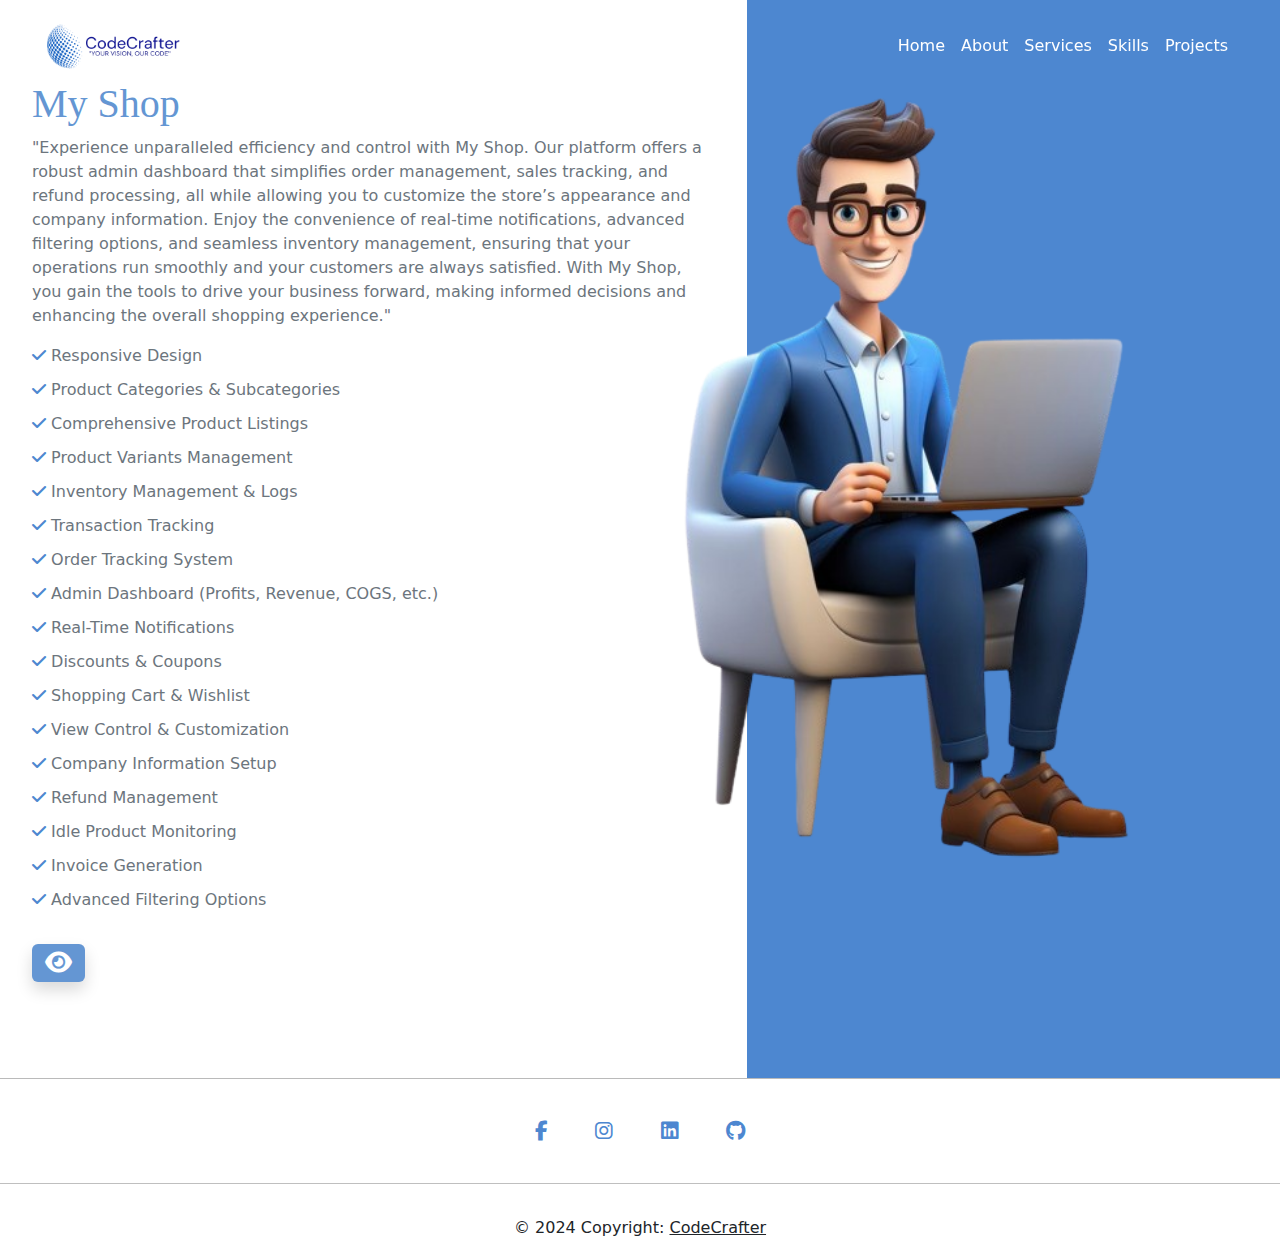
==== myShop.html @ 8701192d "Add files via upload" ====
<!DOCTYPE html>
<html lang="en">

<head>
    <meta charset="UTF-8">
    <meta name="viewport" content="width=device-width, initial-scale=1.0">
    <title>My Shop</title>
    <link rel="stylesheet" href="https://cdnjs.cloudflare.com/ajax/libs/font-awesome/6.6.0/css/all.min.css">
    <link href="https://cdn.jsdelivr.net/npm/bootstrap@5.3.0/dist/css/bootstrap.min.css" rel="stylesheet">
    <link href="https://cdn.jsdelivr.net/npm/aos@2.3.4/dist/aos.css" rel="stylesheet">
    <link href="css/myshop.css" rel="stylesheet">
</head>

<body>
    <nav class="navbar navbar-expand-lg navbar-custom fixed-top">
        <div class="container-fluid">
            <a class="navbar-brand" href="#"><img src="images/logo.png" alt="logo" width="auto" height="50"></a>
            <button class="navbar-toggler" type="button" data-bs-toggle="collapse" data-bs-target="#navbarNav"
                aria-controls="navbarNav" aria-expanded="false" aria-label="Toggle navigation">
                <span class="navbar-toggler-icon"></span>
            </button>
            <div class="collapse navbar-collapse" id="navbarNav">
                <ul class="navbar-nav ms-auto">
                    <li class="nav-item">
                        <a class="nav-link" href="index.html">Home</a>
                    </li>
                    <li class="nav-item">
                        <a class="nav-link" href="index.html#about-section">About</a>
                    </li>
                    <li class="nav-item">
                        <a class="nav-link" href="index.html#services-section">Services</a>
                    </li>
                    <li class="nav-item">
                        <a class="nav-link" href="index.html#skills-section">Skills</a>
                    </li>
                    <li class="nav-item">
                        <a class="nav-link" href="index.html#projects-section">Projects</a>
                    </li>
                </ul>
            </div>
        </div>
    </nav>
    <div class="container-fluid">
        <div class="row no-gutters">
            <div class="col-md-7 left-panel">
                <h1 class="title">My Shop </h1>
                <p class="descr text-secondary">"Experience unparalleled efficiency and control with My Shop. Our
                    platform offers a robust admin
                    dashboard that simplifies order management, sales tracking, and refund processing, all while
                    allowing you to customize the store’s appearance and company information. Enjoy the convenience of
                    real-time notifications, advanced filtering options, and seamless inventory management, ensuring
                    that your operations run smoothly and your customers are always satisfied. With My Shop, you gain
                    the tools to drive your business forward, making informed decisions and enhancing the overall
                    shopping experience."</p>

                <ul class="descr text-secondary">
                    <li><i class="fa-solid fa-check" style="color: #4d87d0;"></i> Responsive Design</li>
                    <li><i class="fa-solid fa-check" style="color: #4d87d0;"></i> Product Categories & Subcategories
                    </li>
                    <li><i class="fa-solid fa-check" style="color: #4d87d0;"></i> Comprehensive Product Listings</li>
                    <li><i class="fa-solid fa-check" style="color: #4d87d0;"></i> Product Variants Management</li>
                    <li><i class="fa-solid fa-check" style="color: #4d87d0;"></i> Inventory Management & Logs</li>
                    <li><i class="fa-solid fa-check" style="color: #4d87d0;"></i> Transaction Tracking</li>
                    <li><i class="fa-solid fa-check" style="color: #4d87d0;"></i> Order Tracking System</li>
                    <li><i class="fa-solid fa-check" style="color: #4d87d0;"></i> Admin Dashboard (Profits, Revenue,
                        COGS, etc.)</li>
                    <li><i class="fa-solid fa-check" style="color: #4d87d0;"></i> Real-Time Notifications</li>
                    <li><i class="fa-solid fa-check" style="color: #4d87d0;"></i> Discounts & Coupons</li>
                    <li><i class="fa-solid fa-check" style="color: #4d87d0;"></i> Shopping Cart & Wishlist</li>
                    <li><i class="fa-solid fa-check" style="color: #4d87d0;"></i> View Control & Customization</li>
                    <li><i class="fa-solid fa-check" style="color: #4d87d0;"></i> Company Information Setup</li>
                    <li><i class="fa-solid fa-check" style="color: #4d87d0;"></i> Refund Management</li>
                    <li><i class="fa-solid fa-check" style="color: #4d87d0;"></i> Idle Product Monitoring</li>
                    <li><i class="fa-solid fa-check" style="color: #4d87d0;"></i> Invoice Generation</li>
                    <li><i class="fa-solid fa-check" style="color: #4d87d0;"></i> Advanced Filtering Options</li>
                </ul>
                <div class="gallery mt-3 py-3">
                    <a onclick="openModal('images/my-shop-images/shop1.png', 'Image 1 Description')" class="btn shadow" style="background-color: #6496d3;"><i
                            class="fa-solid fa-eye fa-xl" style="color: #fff; cursor: pointer;"></i></a>
                </div>
            </div>
            <div class="col-md-5 d-none d-md-block right-panel">
                <img src="images/project.png"
                    alt="Background Image" class="background-image" data-aos="fade-left" data-aos-duration="3000">
            </div>
        </div>
    </div>

    <div class="modal fade" id="imageModal" tabindex="-1" aria-labelledby="modalLabel" aria-hidden="true">
        <div class="modal-dialog modal-dialog-centered modal-lg">
            <div class="modal-content">
                <button type="button" class="btn-close d-block d-md-none ms-3" data-bs-dismiss="modal"
                    aria-label="Close"></button>
                <div class="modal-body">
                    <img id="modalImage" src="" alt="Modal Image">
                    <div class="modal-nav">
                        <button class="btn btn-light" onclick="prevImage()">&#10094;</button>
                        <button class="btn btn-light" onclick="nextImage()">&#10095;</button>
                    </div>
                </div>

            </div>
        </div>
    </div>
    <div class="container-fluid p-0 shadow" style="border-top: 1px solid #4443435e;">
        <footer class="text-center text-white" style="background-color: #ffffff;">
            <div class="container pt-4">
                <!-- Section: Social media -->
                <section class="mb-4">
                    <!-- Social media icons -->
                <a class="btn btn-link btn-floating btn-lg m-1" href="https://www.facebook.com/mahdi.taha.188/" role="button"  target="_blank">
                    <i class="fab fa-facebook-f" style="color: #4d87d0;"></i>
                </a>
                <a class="btn btn-link btn-floating btn-lg m-1" href="https://www.instagram.com/mahdi.taha.188?igsh=dGx5OXBhc201azdo" role="button"  target="_blank">
                    <i class="fab fa-instagram" style="color: #4d87d0;"></i>
                </a>
                <a class="btn btn-link btn-floating btn-lg m-1" href="https://www.linkedin.com/in/mahdi-taha-008ab02a6/" role="button"  target="_blank">
                    <i class="fab fa-linkedin" style="color: #4d87d0;"></i>
                </a>
                <a class="btn btn-link btn-floating btn-lg m-1" href="https://github.com/mahdi-taha" role="button"  target="_blank">
                    <i class="fab fa-github" style="color: #4d87d0;"></i>
                </a>
                </section>
            </div>
            
            <hr style="width: 100%; color: #000;">
            <div class="text-center text-dark p-3" style="background-color: rgba(100, 150, 211, 0);">
                © 2024 Copyright:
                <a class="text-dark" href="">CodeCrafter</a>
            </div>
        </footer>
    </div>

    <script src="https://cdn.jsdelivr.net/npm/bootstrap@5.3.0/dist/js/bootstrap.bundle.min.js"></script>
    <script src="https://cdn.jsdelivr.net/npm/aos@2.3.4/dist/aos.js"></script>
    <script src="js/myshop.js"></script>
</body>

</html>
---- css/myshop.css ----
body {
    margin: 0;
    padding: 0;
    overflow-x: hidden;
    box-sizing: border-box;
}

.navbar-custom {
    background-color: transparent;
    transition: background-color 0.4s, padding 0.4s;
    padding: 1rem 2rem;
}

.navbar-scrolled {
    background-color: white;
    box-shadow: 0 2px 4px rgba(0, 0, 0, 0.1);
    padding: 0.5rem 2rem;
}

.navbar-brand,
.navbar-nav .nav-link {
    transition: color 0.4s;
}

.navbar-scrolled .navbar-brand,
.navbar-scrolled .navbar-nav .nav-link {
    color: #000 !important;
}

.navbar-custom .navbar-brand,
.navbar-custom .navbar-nav .nav-link {
    color: #fff;
}



.left-panel {
    background-color: #fff;
    color: black;
    padding: 5rem 2rem;
}

.left-panel h1 {
    margin-top: 0;
}

.left-panel ul {
    list-style: none;
    padding: 0;
}

.left-panel li {
    margin: 10px 0;
}

.right-panel {
    position: relative;
    background-color: #4d87d0;
    padding: 0rem 2rem;
}

.background-image {
    width: 100%;
    height: auto;
    object-fit: cover;
    position: absolute;
    top: 5rem;
    left: -20%;
    z-index: 1;
}

@media (max-width: 767px) {

    .left-panel,
    .right-panel {
        width: 100%;
    }

    .background-image {
        left: 0;
        height: 50vh;
    }
}

.title {
    font-family: 'Baloo Paaji', cursive;
    color: #6496d3;
}

.gallery img {
    cursor: pointer;
    max-width: 100%;
    height: auto;
}

.modal-body img {
    width: 100%;
    height: auto;
}

.modal-nav {
    position: absolute;
    top: 50%;
    width: 100%;
    display: flex;
    justify-content: space-between;
    transform: translateY(-50%);
    padding: 0 1rem;
}

.modal-nav .btn {
    background-color: rgba(0, 0, 0, 0.5);
    color: white;
}

.navbar-custom.navbar-expanded {
    background-color: white;
    box-shadow: 0 2px 4px rgba(0, 0, 0, 0.1);
}

.navbar-custom.navbar-expanded .nav-link {
    color: #6597d4 !important;
}

.navbar-custom.navbar-expanded .nav-item {
    text-align: center;
}
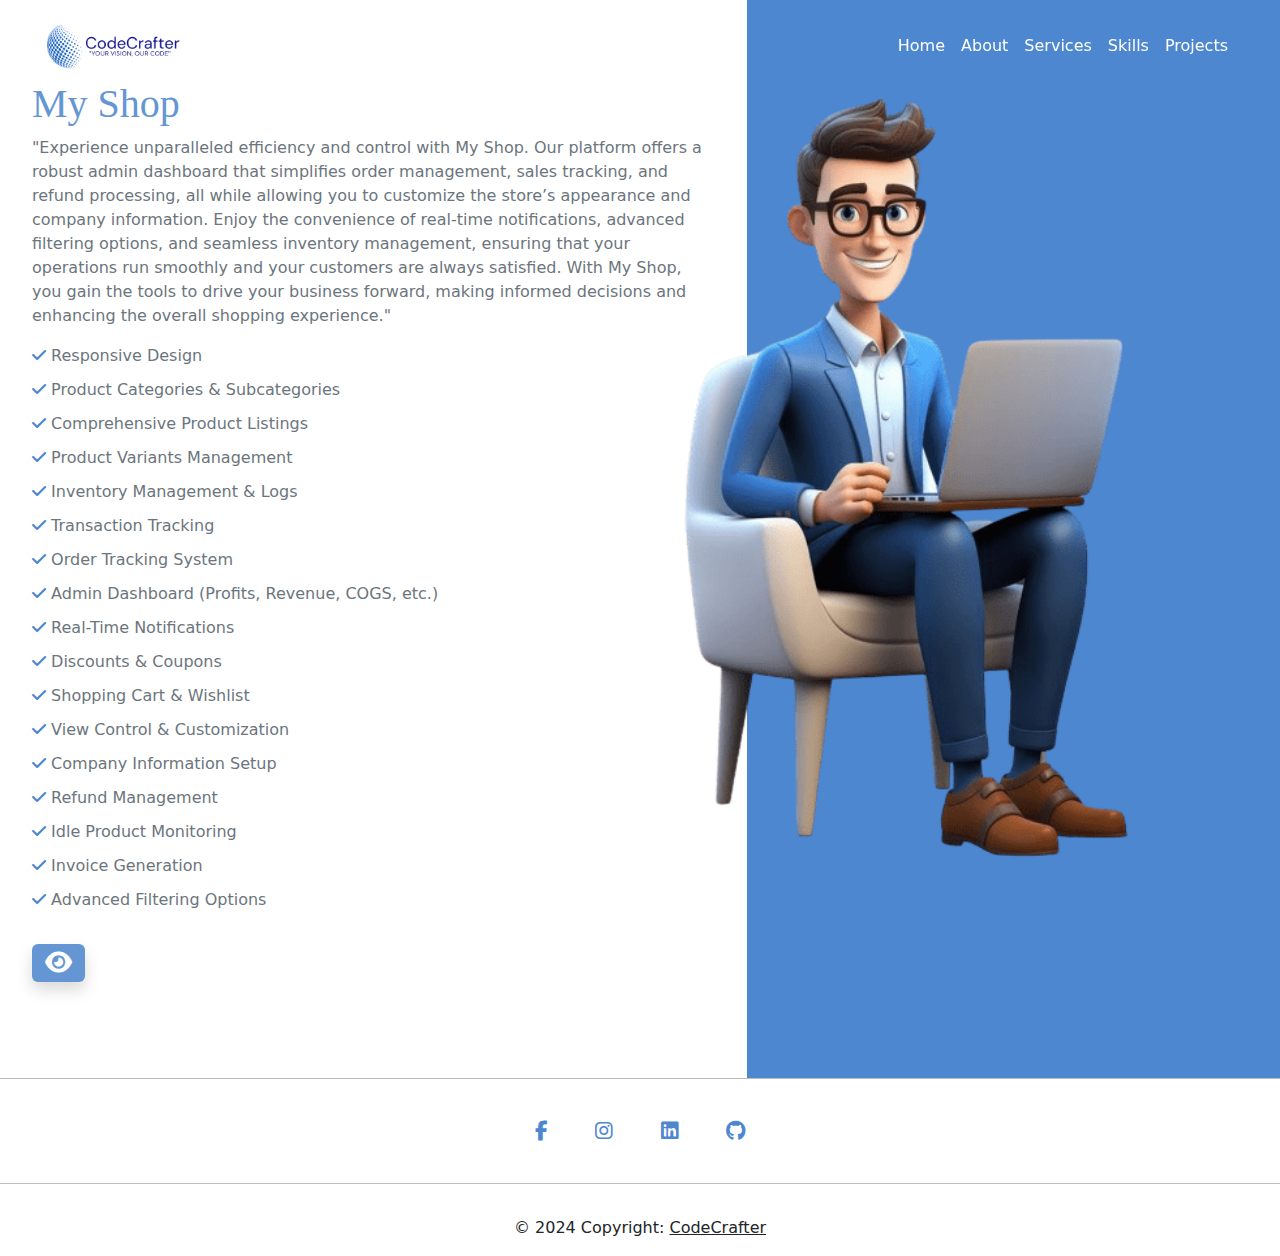
==== commit 559bb90b: "Update myShop.html" ====
--- a/myShop.html
+++ b/myShop.html
@@ -75,7 +75,7 @@
                     <li><i class="fa-solid fa-check" style="color: #4d87d0;"></i> Advanced Filtering Options</li>
                 </ul>
                 <div class="gallery mt-3 py-3">
-                    <a onclick="openModal('images/my-shop-images/shop1.png', 'Image 1 Description')" class="btn shadow" style="background-color: #6496d3;"><i
+                    <a onclick="openModal('images/my-shop-images/shop1.webp', 'Image 1 Description')" class="btn shadow" style="background-color: #6496d3;"><i
                             class="fa-solid fa-eye fa-xl" style="color: #fff; cursor: pointer;"></i></a>
                 </div>
             </div>
@@ -136,4 +136,4 @@
     <script src="js/myshop.js"></script>
 </body>
 
-</html>+</html>
--- a/css/myshop.css
+++ b/css/myshop.css
@@ -86,6 +86,11 @@
     font-family: 'Baloo Paaji', cursive;
     color: #6496d3;
 }
+@media (max-width: 991.9px) {
+    .title{
+        font-family: Cambria, Cochin, Georgia, Times, 'Times New Roman', serif !important;
+    }
+}
 
 .gallery img {
     cursor: pointer;
